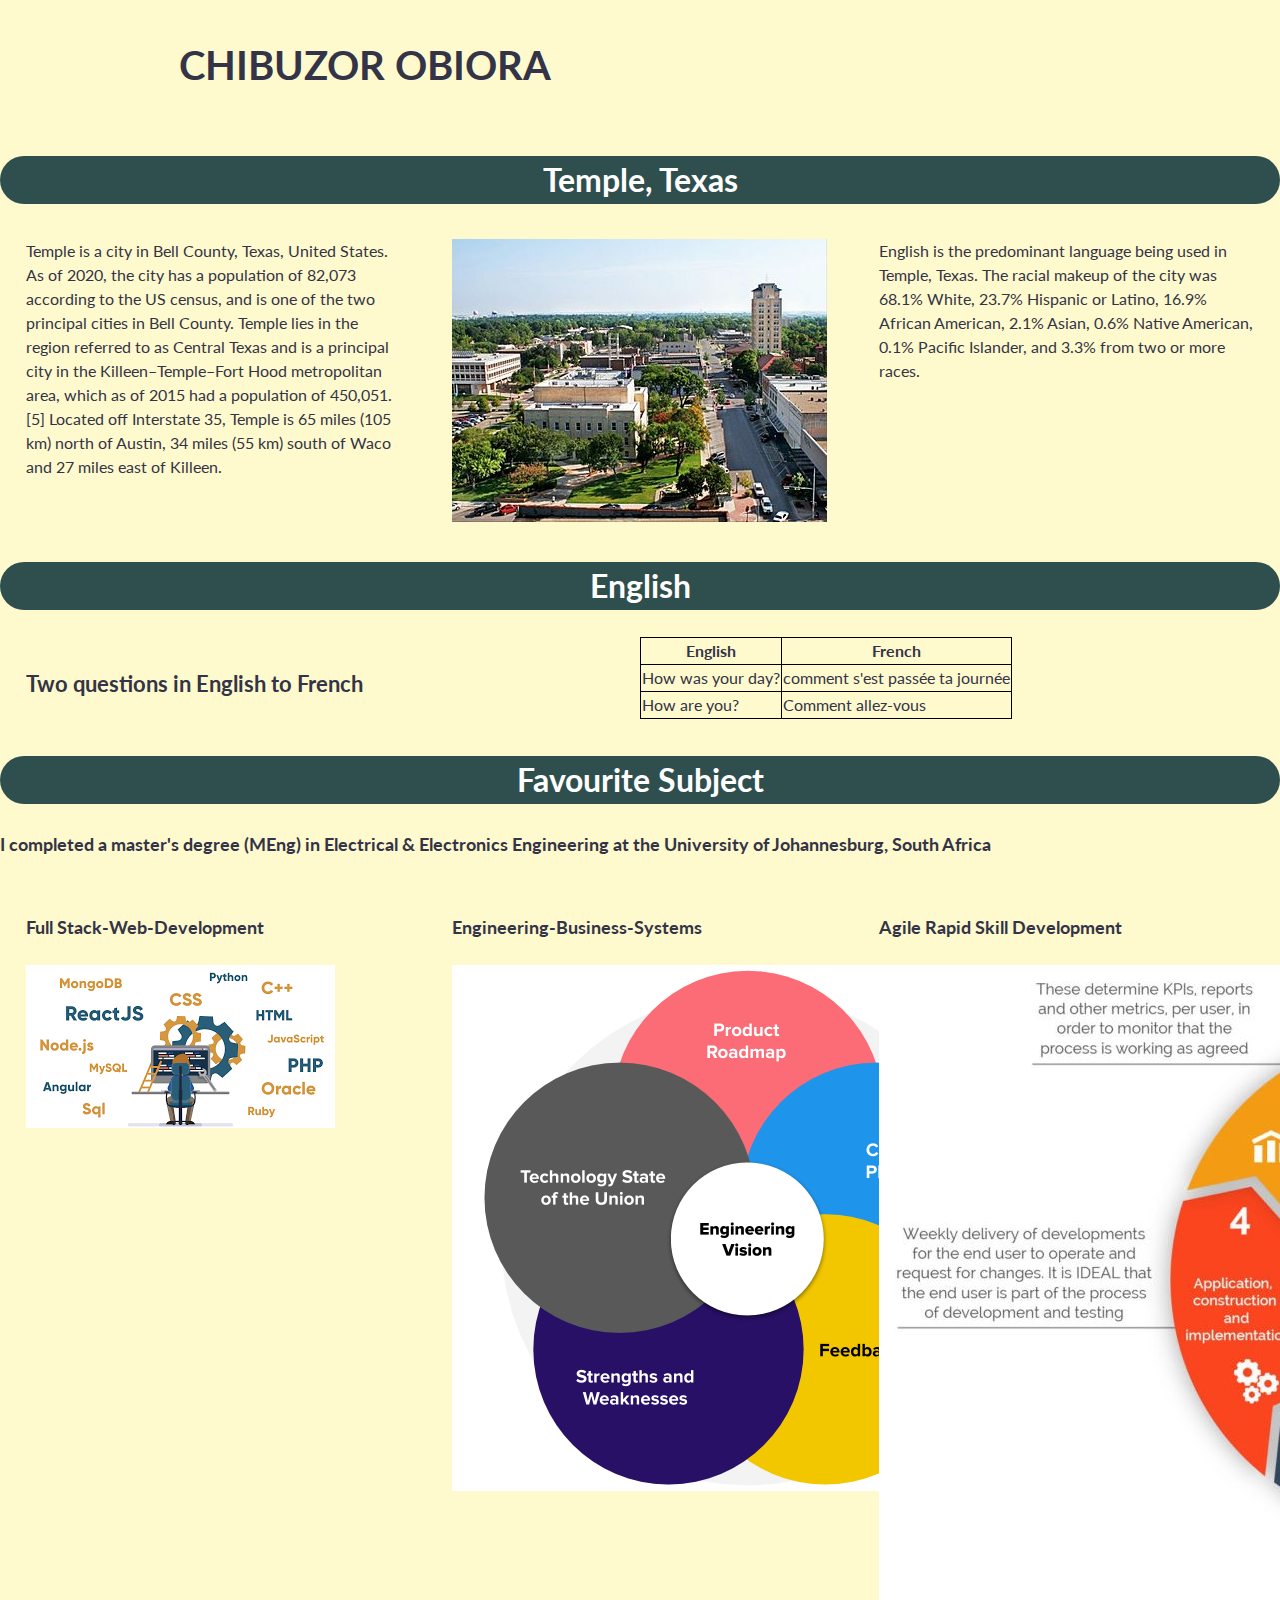
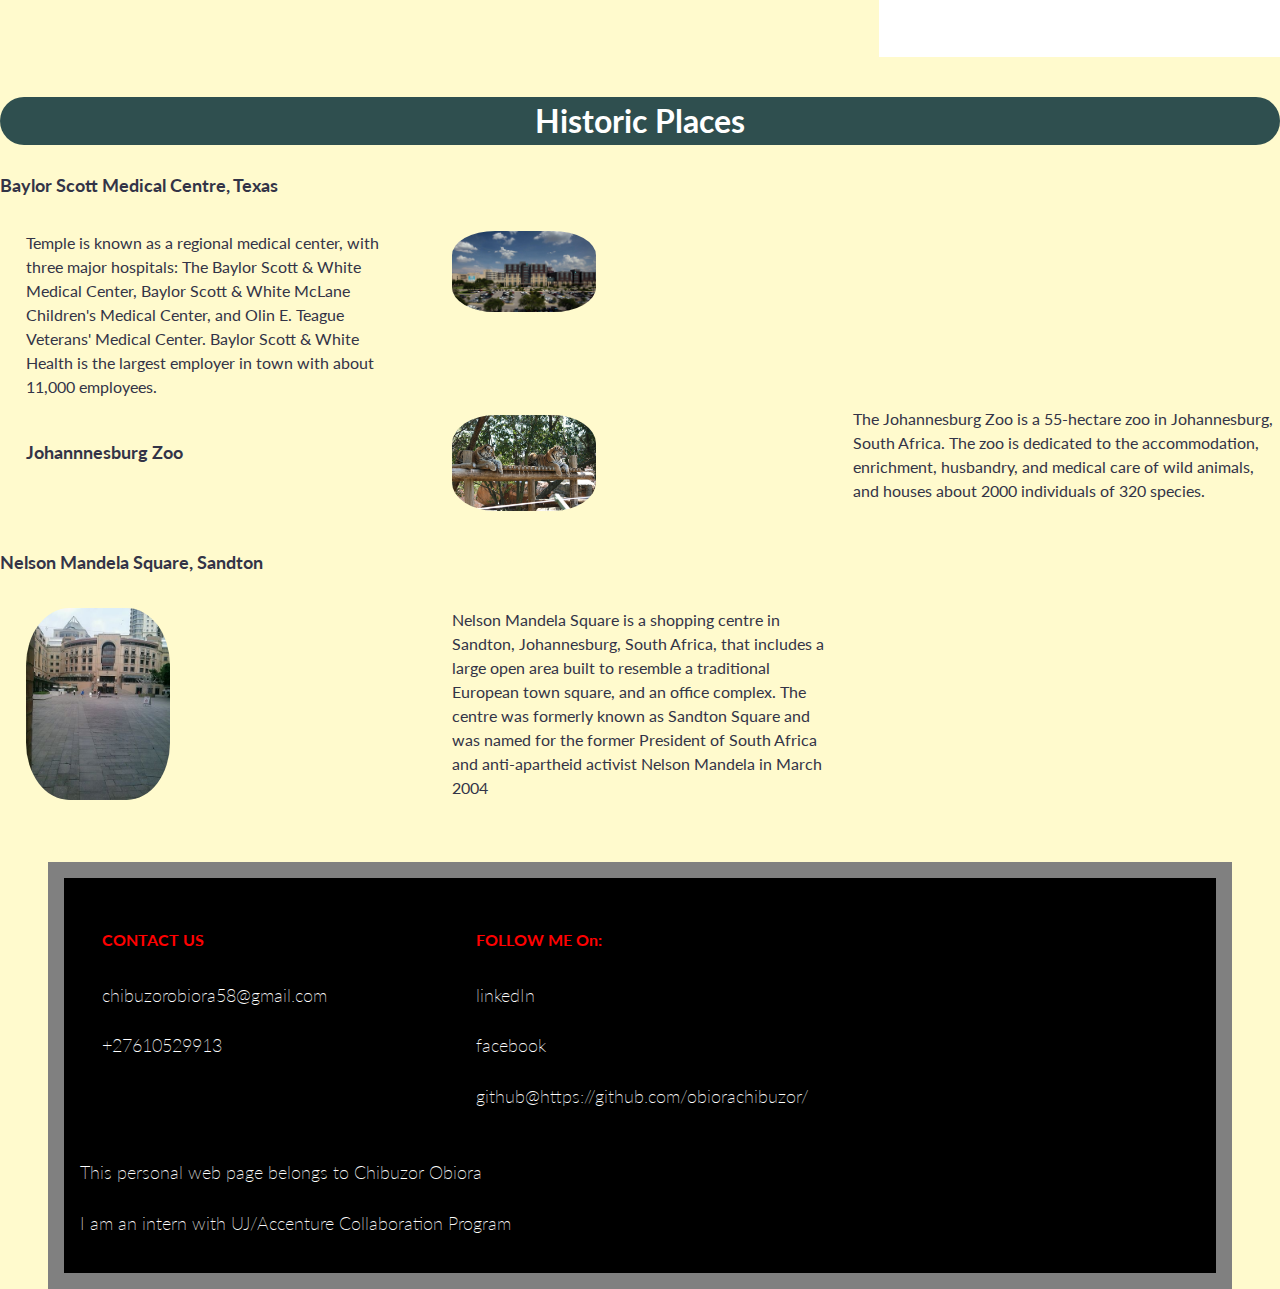
==== my-webpage.html @ 27a39c92 "Create my-webpage.html" ====
<!DOCTYPE html>
<html lang="en">
<head>
    <meta charset="UTF-8">
    <meta http-equiv="X-UA-Compatible" content="IE=edge">
    <meta name="viewport" content="width=device-width, initial-scale=1.0">
    <title>Document</title>
    <link rel="stylesheet" href="simple-grid.css">
</head>
<body>
    <div class="container" >
        <div class="row">
            <div class="col-6">
            <h1>CHIBUZOR OBIORA</h1>
            </div>
            <div class="col-6">
              <img class="you" src="My pix - Chibuzor Obiora.jpg" alt="">
            </div>
        </div>
    </div>

  <div class="My-favourite-city">
    <h2>Temple, Texas</h2>
            <div class="row">
                <div class="col-4">Temple is a city in Bell County, Texas, United States. As of 2020, the city has a population of 82,073 according to the US census, and is one of the two principal cities in Bell County. Temple lies in the region referred to as Central Texas and is a principal city in the Killeen–Temple–Fort Hood metropolitan area, which as of 2015 had a population of 450,051.[5] Located off Interstate 35, Temple is 65 miles (105 km) north of Austin, 34 miles (55 km) south of Waco and 27 miles east of Killeen.</div>
                <div class="col-4"><img class="me" src="Temple Texas.jpg" alt=""></div>
                <div class="col-4">English is the predominant language being used in Temple, Texas. The racial makeup of the city was 68.1% White, 23.7% Hispanic or Latino, 16.9% African American, 2.1% Asian, 0.6% Native American, 0.1% Pacific Islander, and 3.3% from two or more races.</div>
            </div>

            <div class="My-foreign-Language">
                <h2>English</h2>
                <div class="row">
                    <div class="col-6"><h3>Two questions in English to French</h3></div>
                    <div><table>
                        <tr>
                            <th>English</th>
                            <th>French</th>
                        </tr>
                        <tr>
                            <td>How was your day?</td>
                            <td>comment s'est passée ta journée</td>
                        </tr>
                        <tr>
                            <td>How are you?</td>
                            <td>Comment allez-vous</td>
                      </tr>
                      </table></div>
                </div>
                
            </div>
  </div>

  <h2>Favourite Subject</h2>
  <h4>I completed a master's degree (MEng) in Electrical & Electronics Engineering at the University of Johannesburg, South Africa</h4>
  <div class="row">
              <div class="col-4">
                <h4>Full Stack-Web-Development</h4>
                  <img class="pic" src="full stack pix.png"alt="">
              </div>    
              
              <div class="col-4">
                <h4>Engineering-Business-Systems</h4>
                  <img class="pic" src="Engineering business strategy.png"alt="">
              </div>
      
              <div class="col-4">
                <h4>Agile Rapid Skill Development</h4>
                  <img class="pic" src="Agile methodology pix.jpg"alt="">
              </div>
  </div>

  <h2>Historic Places</h2>
  <div class="history">
    <div class="row">
      <h4>Baylor Scott Medical Centre, Texas</h4>
      <div class="col-4"><p1>Temple is known as a regional medical center, with three major hospitals: The Baylor Scott & White Medical Center, Baylor Scott & White McLane Children's Medical Center, and Olin E. Teague Veterans' Medical Center. Baylor Scott & White Health is the largest employer in town with about 11,000 employees.</p1></div>
        <div class="col-4"><img class="pit" src="Scott-white-hospital-temple.jpg"alt=""></div>
    </div>

    <div class="row">
      <div class="col-4"><h4>Johannnesburg Zoo</h4></div>
      <div class="col-4"><img class="pit" src="johannesburg-zoo.jpg"alt=""></div>
      <p1>The Johannesburg Zoo is a 55-hectare zoo in Johannesburg, South Africa. The zoo is dedicated to the accommodation, enrichment, husbandry, and medical care of wild animals, and houses about 2000 individuals of 320 species.</p1>
    </div>

    <div class="row">
      <h4>Nelson Mandela Square, Sandton</h4>
      <div class="col-4"><img class="pit" src="Nelson_Mandela_Square,_December_2015.jpg"alt=""></div>
      <div class="col-4"><p1>Nelson Mandela Square is a shopping centre in Sandton, Johannesburg, South Africa, that includes a large open area built to resemble a traditional European town square, and an office complex. The centre was formerly known as Sandton Square and was named for the former President of South Africa and anti-apartheid activist Nelson Mandela in March 2004</p1></div>
    </div>
  </div>

  <div class="footer" >
    <div class="row">
      <div class="col-4">
        <h5>CONTACT US</h5>
        <P>chibuzorobiora58@gmail.com</P>
        <P>+27610529913</P>
      </div>

      <div class="col-4">
        <h5>FOLLOW ME On:</h5>
        <p>linkedIn</p>
        <p>facebook</p>
        <p>github@https://github.com/obiorachibuzor/</p>
      </div>
    </div>
    <p>This personal web page belongs to Chibuzor Obiora</p>
    <p>I am an intern with UJ/Accenture Collaboration Program</p>
  </div>

</body>
</html>
---- simple-grid.css ----
/**
*** SIMPLE GRID
*** (C) ZACH COLE 2016
**/

@import url(https://fonts.googleapis.com/css?family=Lato:400,300,300italic,400italic,700,700italic);

/* UNIVERSAL */

html,
body {
  height: 100%;
  width: 100%;
  margin: 0;
  padding: 0;
  left: 0;
  top: 0;
  font-size: 100%;
}

/* ROOT FONT STYLES */

* {
  font-family: 'Lato', Helvetica, sans-serif;
  color: #333447;
  line-height: 1.5;
}

/* TYPOGRAPHY */

h1 {
  font-size: 2.5rem;
}

h2 {
  font-size: 2rem;
  color: white;
  background-color: darkslategray;
  border-radius: 1em;
  text-align: center;
}

h3 {
  font-size: 1.375rem;
}

h4 {
  font-size: 1.125rem;
}

h5 {
  font-size: 1rem;
  color: red;
}

h6 {
  font-size: 0.875rem;
}

p {
  font-size: 1.125rem;
  font-weight: 200;
  line-height: 1.8;
  color: white;
}
.font-light {
  font-weight: 300;
}

.font-regular {
  font-weight: 400;
}

.font-heavy {
  font-weight: 700;
}

/* POSITIONING */

.left {
  text-align: left;
}

.right {
  text-align: right;
}

.center {
  text-align: center;
  margin-left: auto;
  margin-right: auto;
}

.justify {
  text-align: justify;
}

/* ==== GRID SYSTEM ==== */

.container {
  width: 90%;
  margin-left: auto;
  margin-right: auto;
}

.row {
  position: relative;
  width: 100%;
}

.row [class^="col"] {
  float: left;
  margin: 0.5rem 2%;
  min-height: 0.125rem;
}

.col-1,
.col-2,
.col-3,
.col-4,
.col-5,
.col-6,
.col-7,
.col-8,
.col-9,
.col-10,
.col-11,
.col-12 {
  width: 96%;
}

.col-1-sm {
  width: 4.33%;
}

.col-2-sm {
  width: 12.66%;
}

.col-3-sm {
  width: 21%;
}

.col-4-sm {
  width: 29.33%;
}

.col-5-sm {
  width: 37.66%;
}

.col-6-sm {
  width: 46%;
}

.col-7-sm {
  width: 54.33%;
}

.col-8-sm {
  width: 62.66%;
}

.col-9-sm {
  width: 71%;
}

.col-10-sm {
  width: 79.33%;
}

.col-11-sm {
  width: 87.66%;
}

.col-12-sm {
  width: 96%;
}

.row::after {
	content: "";
	display: table;
	clear: both;
}

.hidden-sm {
  display: none;
}

@media only screen and (min-width: 33.75em) {  /* 540px */
  .container {
    width: 80%;
  }
}

@media only screen and (min-width: 45em) {  /* 720px */
  .col-1 {
    width: 4.33%;
  }

  .col-2 {
    width: 12.66%;
  }

  .col-3 {
    width: 21%;
  }

  .col-4 {
    width: 29.33%;
  }

  .col-5 {
    width: 37.66%;
  }

  .col-6 {
    width: 46%;
  }

  .col-7 {
    width: 54.33%;
  }

  .col-8 {
    width: 62.66%;
  }

  .col-9 {
    width: 71%;
  }

  .col-10 {
    width: 79.33%;
  }

  .col-11 {
    width: 87.66%;
  }

  .col-12 {
    width: 96%;
  }

  .hidden-sm {
    display: block;
  }
}

@media only screen and (min-width: 60em) { /* 960px */
  .container {
    width: 75%;
    max-width: 60rem;
  }
}
.you{
  display: flex;
  width: 10em;
  margin-left: 10em;
  border-radius: 50%;   
}
.pit{
  border-radius: 30%;
  width: 9em;
}
body{
  background-color: lemonchiffon;
}
table, th, td {
  border: 1px solid black;
  border-collapse: collapse;
}
.footer{
  color: white;
  font-weight: 100;
  background-color: black;
  border: solid grey 1em;
  padding: 1em;
  margin: 3em;
}
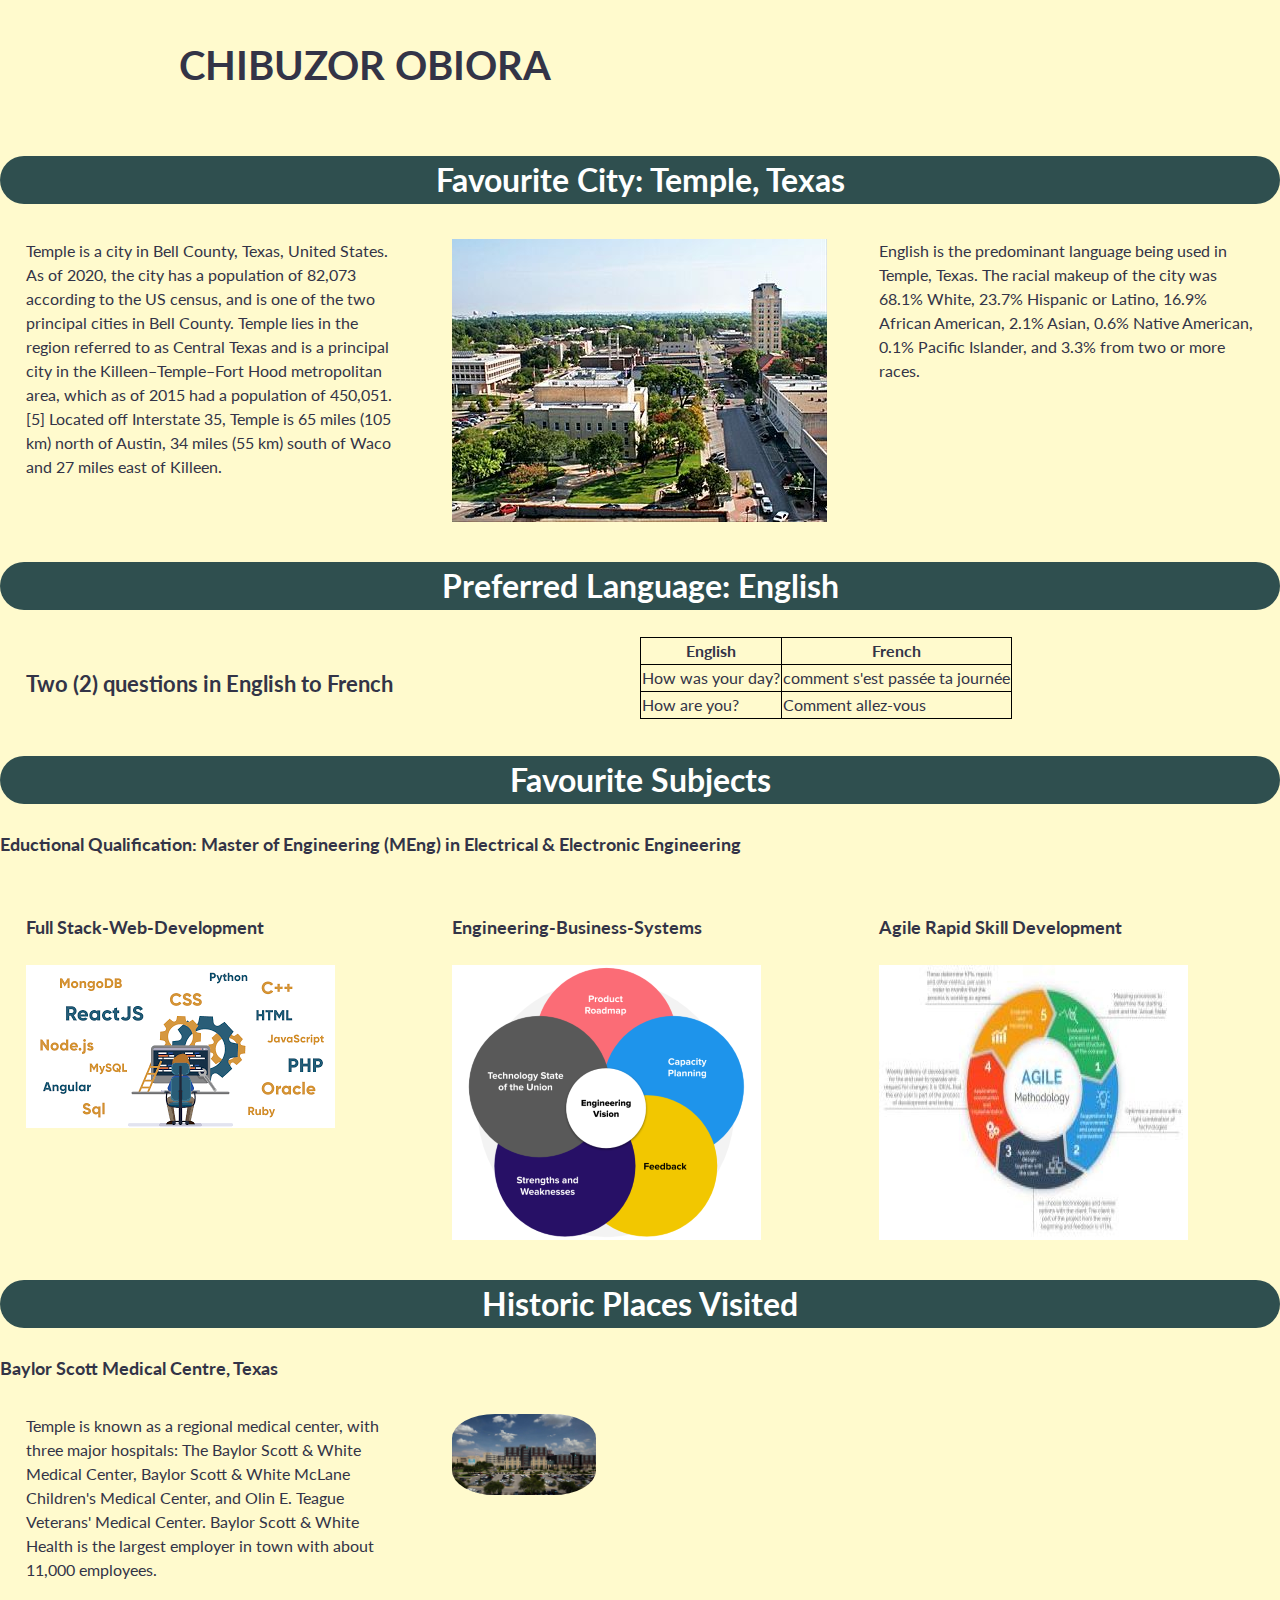
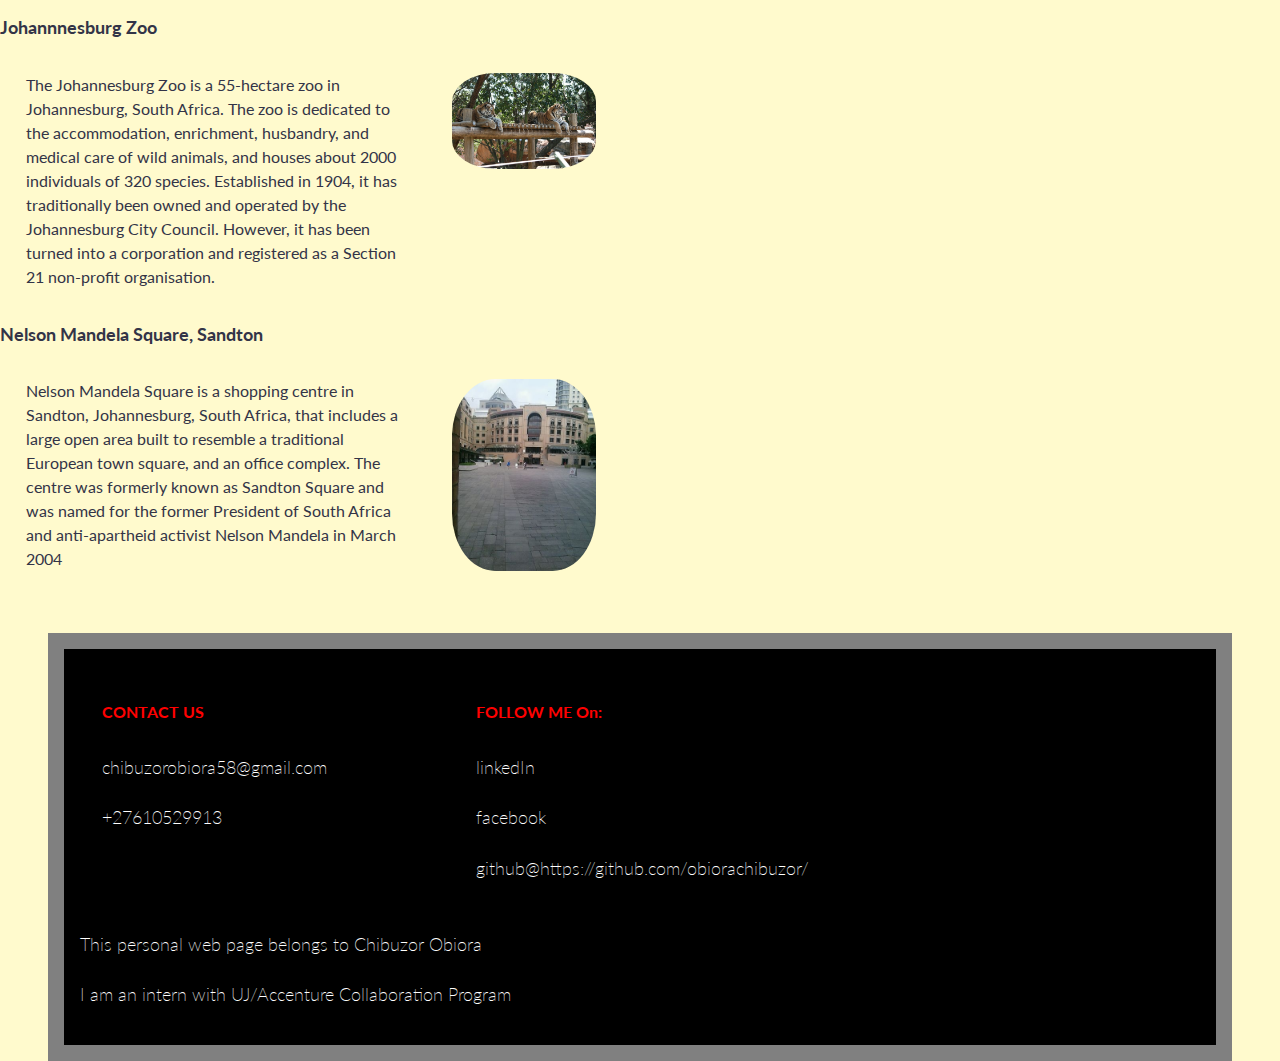
==== commit 6626bba4: "Update my-webpage.html" ====
--- a/my-webpage.html
+++ b/my-webpage.html
@@ -20,7 +20,7 @@
     </div>
 
   <div class="My-favourite-city">
-    <h2>Temple, Texas</h2>
+    <h2>Favourite City: Temple, Texas</h2>
             <div class="row">
                 <div class="col-4">Temple is a city in Bell County, Texas, United States. As of 2020, the city has a population of 82,073 according to the US census, and is one of the two principal cities in Bell County. Temple lies in the region referred to as Central Texas and is a principal city in the Killeen–Temple–Fort Hood metropolitan area, which as of 2015 had a population of 450,051.[5] Located off Interstate 35, Temple is 65 miles (105 km) north of Austin, 34 miles (55 km) south of Waco and 27 miles east of Killeen.</div>
                 <div class="col-4"><img class="me" src="Temple Texas.jpg" alt=""></div>
@@ -28,9 +28,9 @@
             </div>
 
             <div class="My-foreign-Language">
-                <h2>English</h2>
+                <h2>Preferred Language: English</h2>
                 <div class="row">
-                    <div class="col-6"><h3>Two questions in English to French</h3></div>
+                    <div class="col-6"><h3>Two (2) questions in English to French</h3></div>
                     <div><table>
                         <tr>
                             <th>English</th>
@@ -50,8 +50,8 @@
             </div>
   </div>
 
-  <h2>Favourite Subject</h2>
-  <h4>I completed a master's degree (MEng) in Electrical & Electronics Engineering at the University of Johannesburg, South Africa</h4>
+  <h2>Favourite Subjects</h2>
+  <h4>Eductional Qualification: Master of Engineering (MEng) in Electrical & Electronic Engineering</h4>
   <div class="row">
               <div class="col-4">
                 <h4>Full Stack-Web-Development</h4>
@@ -69,7 +69,7 @@
               </div>
   </div>
 
-  <h2>Historic Places</h2>
+  <h2>Historic Places Visited</h2>
   <div class="history">
     <div class="row">
       <h4>Baylor Scott Medical Centre, Texas</h4>
@@ -78,15 +78,15 @@
     </div>
 
     <div class="row">
-      <div class="col-4"><h4>Johannnesburg Zoo</h4></div>
+      <h4>Johannnesburg Zoo</h4>
+      <div class="col-4"><p1>The Johannesburg Zoo is a 55-hectare zoo in Johannesburg, South Africa. The zoo is dedicated to the accommodation, enrichment, husbandry, and medical care of wild animals, and houses about 2000 individuals of 320 species.  Established in 1904, it has traditionally been owned and operated by the Johannesburg City Council. However, it has been turned into a corporation and registered as a Section 21 non-profit organisation.</p1></div>
       <div class="col-4"><img class="pit" src="johannesburg-zoo.jpg"alt=""></div>
-      <p1>The Johannesburg Zoo is a 55-hectare zoo in Johannesburg, South Africa. The zoo is dedicated to the accommodation, enrichment, husbandry, and medical care of wild animals, and houses about 2000 individuals of 320 species.</p1>
     </div>
 
     <div class="row">
       <h4>Nelson Mandela Square, Sandton</h4>
+      <div class="col-4"><p1>Nelson Mandela Square is a shopping centre in Sandton, Johannesburg, South Africa, that includes a large open area built to resemble a traditional European town square, and an office complex. The centre was formerly known as Sandton Square and was named for the former President of South Africa and anti-apartheid activist Nelson Mandela in March 2004</p1></div>
       <div class="col-4"><img class="pit" src="Nelson_Mandela_Square,_December_2015.jpg"alt=""></div>
-      <div class="col-4"><p1>Nelson Mandela Square is a shopping centre in Sandton, Johannesburg, South Africa, that includes a large open area built to resemble a traditional European town square, and an office complex. The centre was formerly known as Sandton Square and was named for the former President of South Africa and anti-apartheid activist Nelson Mandela in March 2004</p1></div>
     </div>
   </div>
 
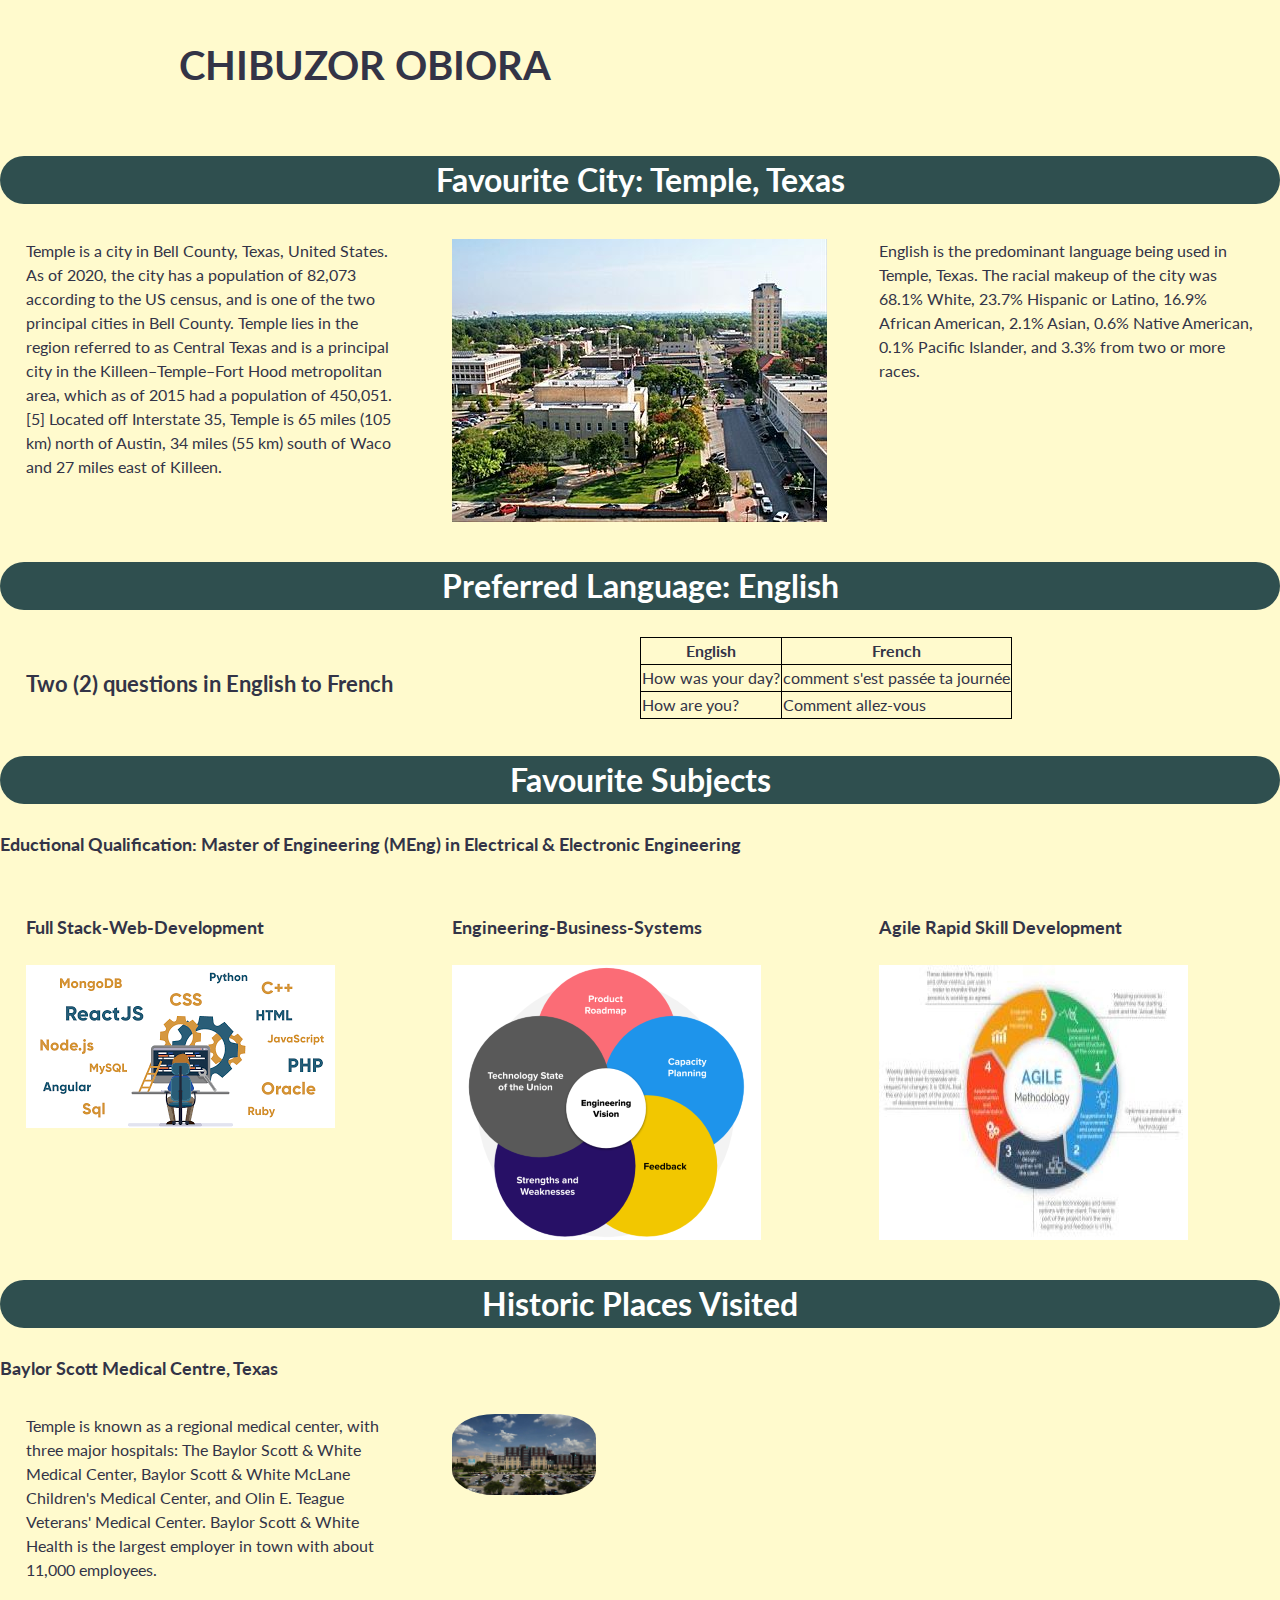
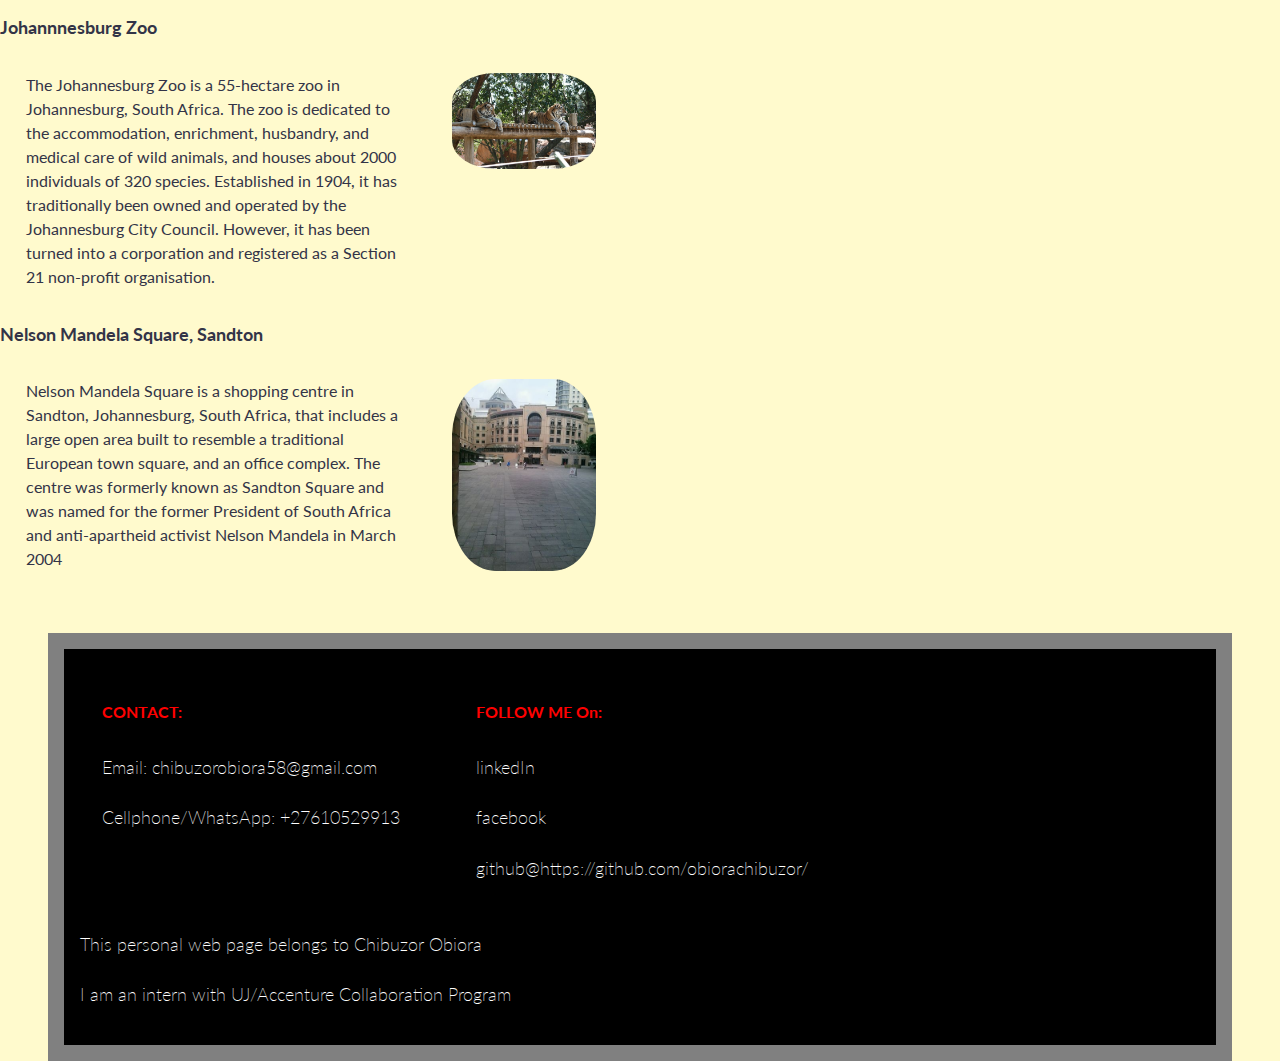
==== commit acc90ef2: "Update my-webpage.html" ====
--- a/my-webpage.html
+++ b/my-webpage.html
@@ -93,9 +93,9 @@
   <div class="footer" >
     <div class="row">
       <div class="col-4">
-        <h5>CONTACT US</h5>
-        <P>chibuzorobiora58@gmail.com</P>
-        <P>+27610529913</P>
+        <h5>CONTACT:</h5>
+        <P>Email: chibuzorobiora58@gmail.com</P>
+        <P>Cellphone/WhatsApp: +27610529913</P>
       </div>
 
       <div class="col-4">
